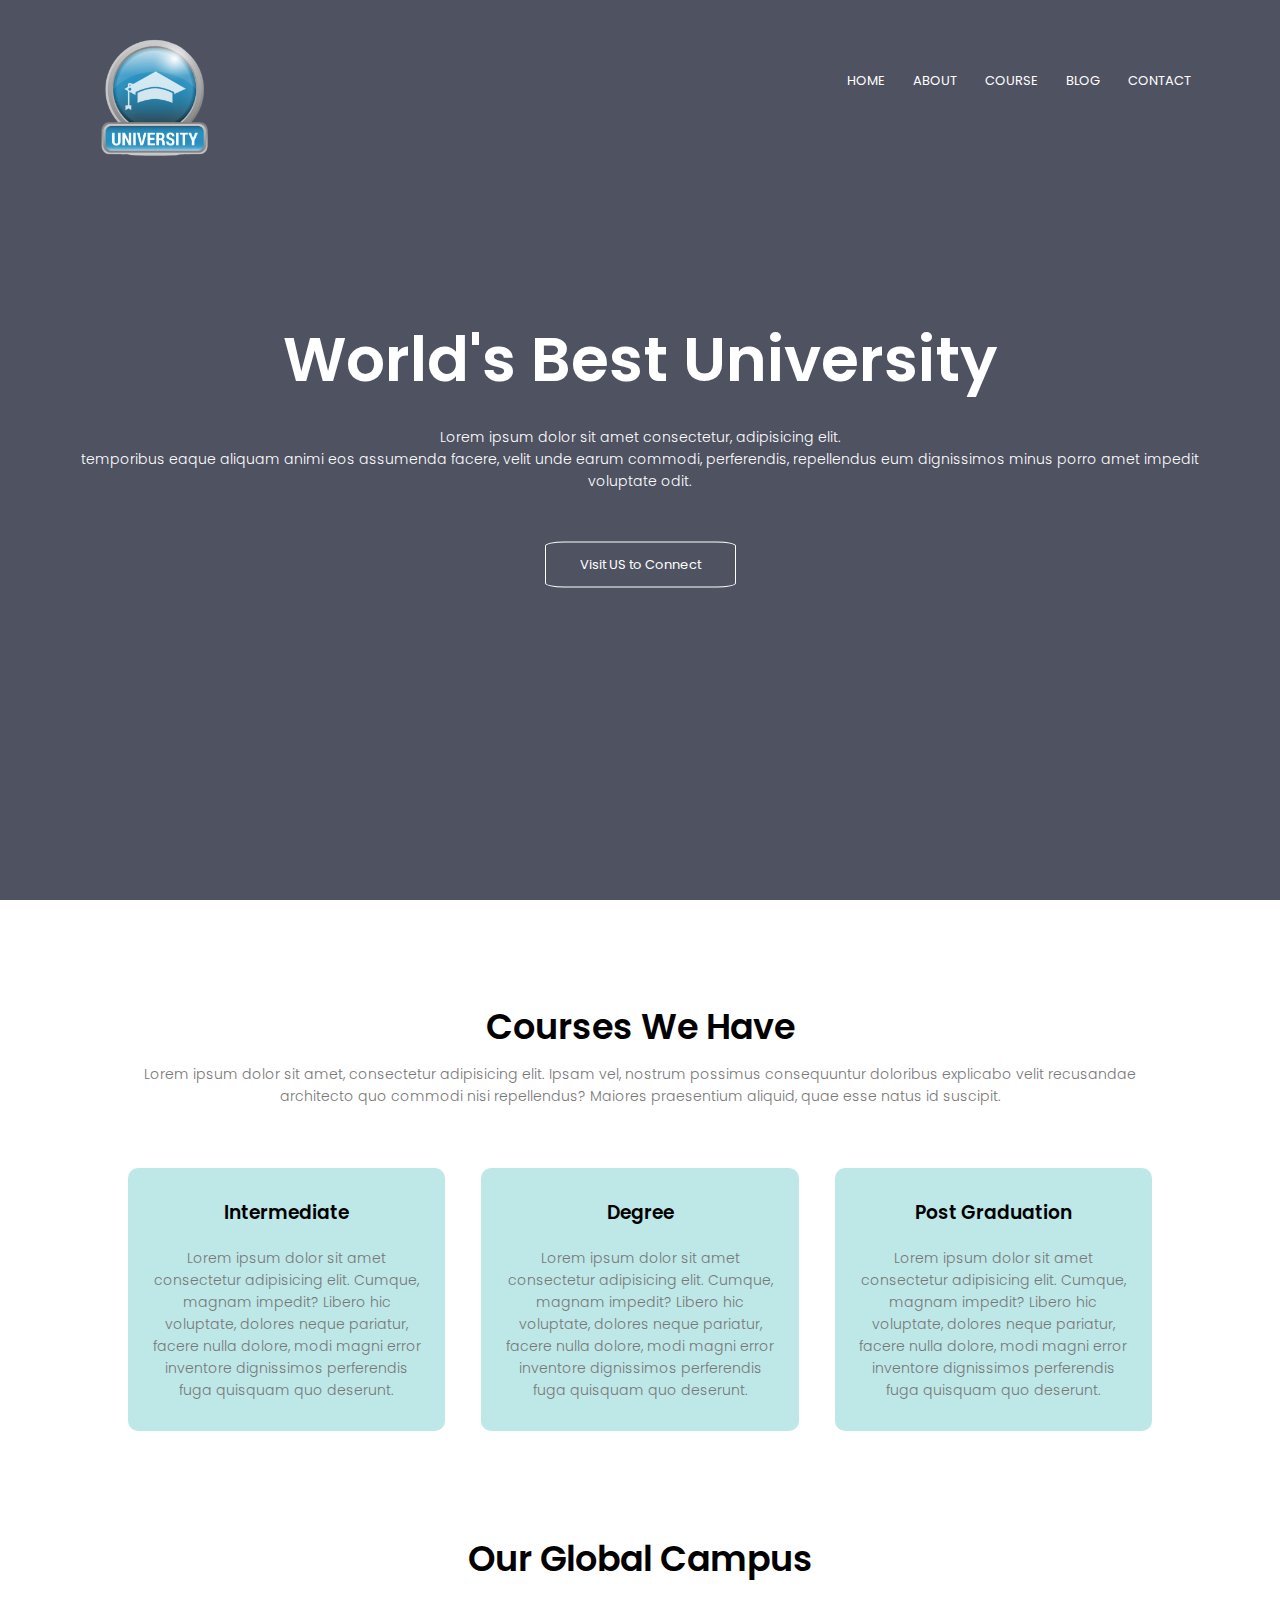
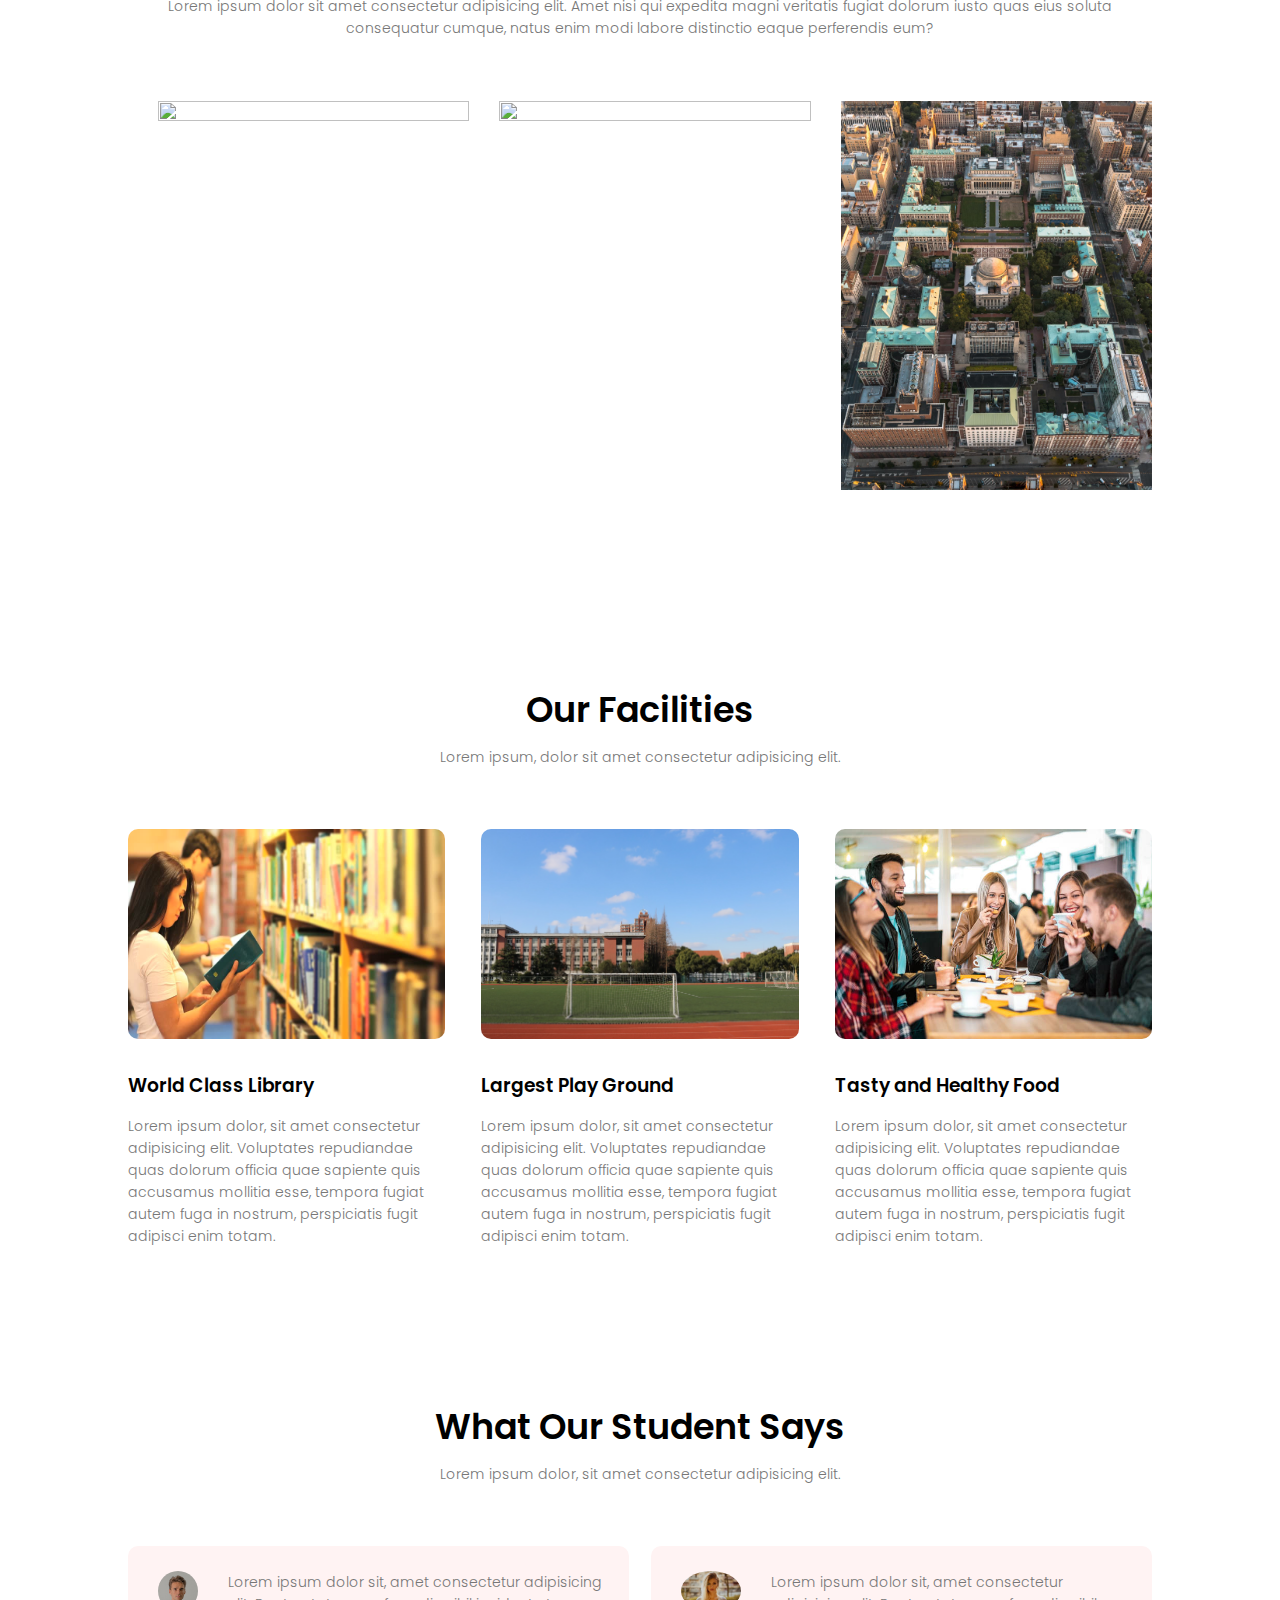
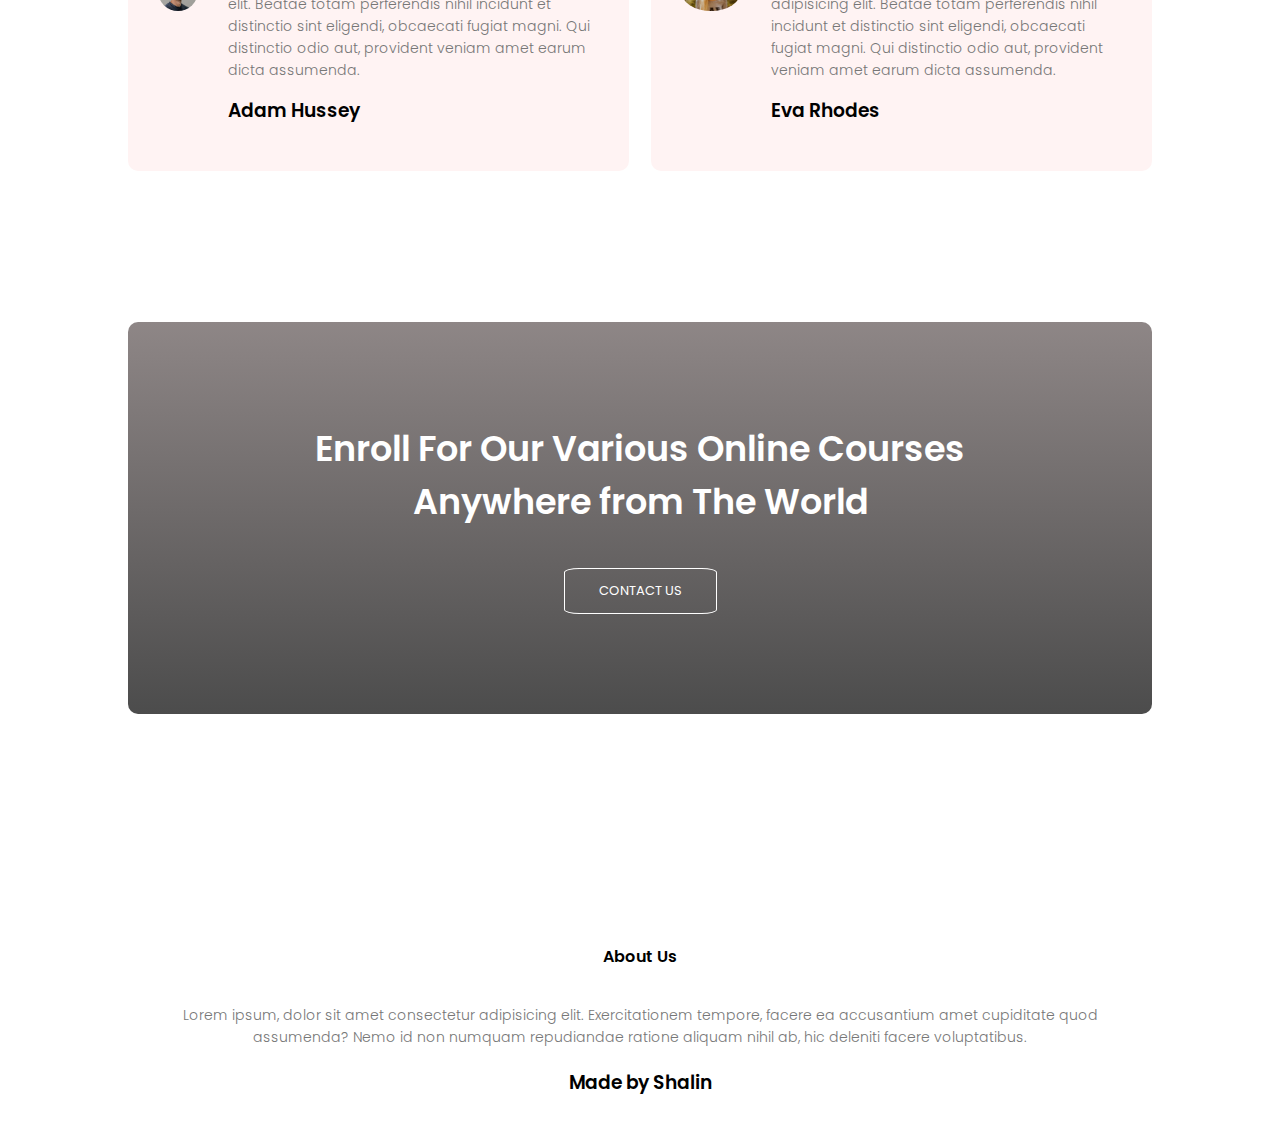
==== index.html @ 760e4505 "Add files via upload" ====
<html lang="en">
<head>
    <meta charset="UTF-8">
    <meta http-equiv="X-UA-Compatible" content="IE=edge">
    <meta name="viewport" content="width=device-width, initial-scale=1.0">
    <title>University Website</title>
    <link rel="stylesheet" href="college website.css">
    <link rel="preconnect" href="https://fonts.googleapis.com">
<link rel="preconnect" href="https://fonts.gstatic.com" crossorigin>
<link href="https://fonts.googleapis.com/css2?family=Poppins:ital,wght@0,400;1,300&display=swap" rel="stylesheet">
<link rel="stylesheet" href="https://cdn.jsdelivr.net/npm/@fortawesome/fontawesome-free@5.15.4/css/fontawesome.min.css">
</head>
<body>
    <section class="header">
        <nav>
            <a href="college website.html"><img src="logo2.png" ></a>
            <div class="nav-links" id="navLinks">
                <i class="fa fa-times" onclick="hideMenu()"></i>
                <ul>
                    <li><a href="">HOME</a></li>
                    <li><a href="">ABOUT</a></li>
                    <li><a href="">COURSE</a></li>
                    <li><a href="">BLOG</a></li>
                    <li><a href="">CONTACT</a></li>
                </ul>
            </div>
            <i class="fa fa-bars" onclick="showMenu()"></i>
        </nav>
<div class="text-box">
<h1>World's Best University</h1>
<p>Lorem ipsum dolor sit amet consectetur, adipisicing elit.<br> temporibus eaque aliquam animi eos assumenda facere, velit unde earum commodi, perferendis, repellendus eum dignissimos minus porro amet impedit voluptate odit.</p>
<a href="" class="hero-btn">Visit US to Connect</a>
</div>
    </section>

<!-- ------course------ -->

<section class="course">
    <h1>Courses We Have</h1>
    <p>Lorem ipsum dolor sit amet, consectetur adipisicing elit. Ipsam vel, nostrum possimus consequuntur doloribus explicabo velit recusandae architecto quo commodi nisi repellendus? Maiores praesentium aliquid, quae esse natus id suscipit.</p>

<div class="row">
    <div class="course-col">
        <h3>Intermediate</h3>
        <p>Lorem ipsum dolor sit amet consectetur adipisicing elit. Cumque, magnam impedit? Libero hic voluptate, dolores neque pariatur, facere nulla dolore, modi magni error inventore dignissimos perferendis fuga quisquam quo deserunt.</p>

    </div>
    <div class="course-col">
        <h3>Degree</h3>
        <p>Lorem ipsum dolor sit amet consectetur adipisicing elit. Cumque, magnam impedit? Libero hic voluptate, dolores neque pariatur, facere nulla dolore, modi magni error inventore dignissimos perferendis fuga quisquam quo deserunt.</p>

    </div>
    <div class="course-col">
        <h3>Post Graduation</h3>
        <p>Lorem ipsum dolor sit amet consectetur adipisicing elit. Cumque, magnam impedit? Libero hic voluptate, dolores neque pariatur, facere nulla dolore, modi magni error inventore dignissimos perferendis fuga quisquam quo deserunt.</p>

    </div>

</div>
</section>

<!-- campus -->

<section class="campus">
    <h1>Our Global Campus</h1>
    <p>Lorem ipsum dolor sit amet consectetur adipisicing elit. Amet nisi qui expedita magni veritatis fugiat dolorum iusto quas eius soluta consequatur cumque, natus enim modi labore distinctio eaque perferendis eum?</p>

    <div class="row">
        <div class="campus-col">
            <img src="campus3.jpg">
            <div class="layer">
                <h3>ITALY</h3>
            </div>
        </div>
        <div class="campus-col">
            <img src="campus10.jpg">
            <div class="layer1">
                <h3>New Jersey</h3>
            </div>
        </div>
        <div class="campus-col">
            <img src="campus9.jpg">
            <div class="layer">
                <h3>Mexico</h3>
            </div>
        </div>


    </div>




</section>

<!-- Facilities -->

<section class="facilities">
    <h1>Our Facilities</h1>
    <p>Lorem ipsum, dolor sit amet consectetur adipisicing elit.</p>

    <div class="row">
        <div class="facilities-col">
            <img src="library.jpg">
            <h3>World Class Library</h3>
            <p>Lorem ipsum dolor, sit amet consectetur adipisicing elit. Voluptates repudiandae quas dolorum officia quae sapiente quis accusamus mollitia esse, tempora fugiat autem fuga in nostrum, perspiciatis fugit adipisci enim totam.</p>
        </div>
        <div class="facilities-col">
            <img src="playground.jpg">
            <h3>Largest Play Ground</h3>
            <p>Lorem ipsum dolor, sit amet consectetur adipisicing elit. Voluptates repudiandae quas dolorum officia quae sapiente quis accusamus mollitia esse, tempora fugiat autem fuga in nostrum, perspiciatis fugit adipisci enim totam.</p>
        </div>
        <div class="facilities-col">
            <img src="cafeteria.jpg">
            <h3>Tasty and Healthy Food</h3>
            <p>Lorem ipsum dolor, sit amet consectetur adipisicing elit. Voluptates repudiandae quas dolorum officia quae sapiente quis accusamus mollitia esse, tempora fugiat autem fuga in nostrum, perspiciatis fugit adipisci enim totam.</p>
        </div>
    </div>

</section>

<!-- testimonials -->


<section class="testimonials">
    <h1>What Our Student Says</h1>
    <p>Lorem ipsum dolor, sit amet consectetur adipisicing elit.</p>

    <div class="row">
        <div class="testimonial-col">
            <img src="user1.jpg">
            <div>
                <p>Lorem ipsum dolor sit, amet consectetur adipisicing elit. Beatae totam perferendis nihil incidunt et distinctio sint eligendi, obcaecati fugiat magni. Qui distinctio odio aut, provident veniam amet earum dicta assumenda.</p>
                <h3>Adam Hussey</h3>
                <i class="fa fa-star"></i>
                <i class="fa fa-star"></i>
                <i class="fa fa-star"></i>
                <i class="fa fa-star"></i>
                <i class="fa fa-star-o"></i>
            </div>
        </div>
        <div class="testimonial-col">
            <img src="user2.jpeg">
            <div>
                <p>Lorem ipsum dolor sit, amet consectetur adipisicing elit. Beatae totam perferendis nihil incidunt et distinctio sint eligendi, obcaecati fugiat magni. Qui distinctio odio aut, provident veniam amet earum dicta assumenda.</p>
                <h3>Eva Rhodes</h3>
                <i class="fa fa-star"></i>
                <i class="fa fa-star"></i>
                <i class="fa fa-star"></i>
                <i class="fa fa-star"></i>
                <i class="fa fa-star-half-o"></i>
            </div>
        </div>
    </div>

</section>

<!-- Call To Action -->

<section class="cta">
    <h1>Enroll For Our Various Online Courses<br> Anywhere from The World</h1>
    <a href="" class="hero-btn">CONTACT US</a>
</section>

<!-- footer -->

<section class="footer">
    <h4>About Us</h4>
    <p>Lorem ipsum, dolor sit amet consectetur adipisicing elit. Exercitationem tempore, facere ea accusantium amet cupiditate quod<br> assumenda? Nemo id non numquam repudiandae ratione aliquam nihil ab, hic deleniti facere voluptatibus.</p>
    <div class="icons">
        <i class="fa-fa-facebook"></i>
        <i class="fa-fa-instagram"></i>
        <i class="fa-fa-twitter"></i>
        <i class="fa-fa-linkedin"></i>
    </div>
    <h3>Made by Shalin</h3>
    

</section>




<!-- ------JavaScript for Toggle Menu------>

    <script>
        var navLinks = document.getElementById("navLinks");
        function showMenu(){
            navLinks.style.right = "0";
        }
        function hideMenu(){
            navLinks.style.right = "-200";
        }



    </script>
</body>
</html>
---- college website.css ----
*{
    margin: 0;
    padding: 0;
    font-family: 'Poppins', sans-serif;
}
.header{
    min-height: 100vh;
    width: 100%;
    background-image: linear-gradient(rgba(4,9,30,0.7),rgba(4,9,30,0.7)),url(university1.jpg);
    background-position: center;
    background-size: cover;
    position: relative;
}
nav{
    display: flex;
    padding: 2% 6%;
    justify-content: space-between;
    align-items: center;
    
}
img{
    height: 20%;
    width: 30%;
    margin-bottom: 30%;
}
.nav-links{
    flex: 1;
    text-align: right;
}
.nav-links ul li{
    list-style: none;
    display: inline-block;
    padding: 8px 12px;
    position: relative;
   margin-bottom: 30%;
}
.nav-links ul li a{
    color: white;
    text-decoration: none;
    font-size: 13px;
}
.nav-links ul li::after{
    content: '';
    width: 0%;
    height: 2px;
    background: #be36f4;
    display: block;
    margin: auto;
    transition: 0.5s;
}
.nav-links ul li:hover::after{
    width: 100%;
}
.text-box{
    width: 90%;
    color: white;
    position: absolute;
    top: 50%;
    left: 50%;
    transform: translate(-50%,-50%);
    text-align: center;
}
.text-box h1{
    font-size: 62px;

}
.text-box p{
    margin: 10px 0 40px;
    font-size: 14px;
    color:white;
}
.hero-btn{
    display: inline-block;
    text-decoration: none;
    color: #fff;
    border: 1px solid white;
    border-radius: 10%;
    padding: 12px 34px;
    font-size: 13px;
    background: transparent;
    position: relative;
    cursor: pointer;
}
.hero-btn:hover{
    border: 1px solid #be36f4;
    background: #be36f4;
    transition: 1s;
}
nav .fa{
    display: none;
}



@media(max-width: 700px){
    .text-box h1{
        font-size: 20px;
        
    }
    .nav-links ul li{
        display: block;
    }
    .nav-links{
        position: absolute;
        background: #be36f4;
        height: 100vh;
        width: 200px;
        top: 0;
        right: -200px;
        text-align: left;
        z-index: 2;
        transition: 1s;

    }
    nav .fa{
        display: block;
        color: #fff;
        margin: 10px;
        font-size: 22px;
        cursor: pointer;
    }
    .nav-links ul{
        padding: 30px;
    }
}


/* ----course---- */

.course{
    width: 80%;
    margin: auto;
    text-align: center;
    padding-top: 100px;
}
h1{
    font-size: 35px;
    font-weight: 600;
   

}
p{
    color: #777;
    font-size: 14px;
    font-weight: 300;
    line-height: 22px;
    padding: 10px;
}
.row{
    margin-top: 5%;
    display: flex;
    justify-content: space-between;
}
.course-col{
    flex-basis: 31%;
    background: #bee7e7;
    border-radius: 10px;
    margin-bottom: 5%;
    padding: 20px 12px;
    box-sizing: border-box;
}
h3{
    text-align: center;
    font-weight: 600;
    margin: 10px 0;
}
.course-col:hover{
    box-shadow: 0 0 20px 0px rgba(0, 0, 0,0.2);
}
@media(max-width: 700px){
    .row{
        flex-direction: column;
    }
}


/* campus */

.campus{
    width: 80%;
    margin: auto;
    text-align: center;
    padding-top: 50px;
}
.campus-col{
    flex-basis: 32%;
    border-radius: 10px;
    margin-left: 30px;
    position: relative;
    height: max-content;   
}
.campus-col img{
    width: 100%;
    display: block;
}
.layer{
    background: transparent;
    height: 81.2%;
    width: 100%;
    position: absolute;
    top: 0;
    left: 0;
    transition: 0.5s;
}
.layer:hover{
    background: rgba(211, 105, 105, 0.7);
    
}
.layer h3{
    width: 100%;
    font-weight: 500;
    color: #fff;
    font-size: 26px;
    bottom: 0;
    left: 50%;
    transform: translateX(-50%);
    position: absolute;
    opacity: 0;
    transition: 0.5s;
}
.layer:hover h3{
    bottom: 49%;
    opacity: 1;

}
.layer1{
    background: transparent;
    height: 83%;
    width: 100%;
    position: absolute;
    top: 0;
    left: 0;
    transition: 0.5s;

}
.layer1:hover{
    background: rgba(211, 105, 105, 0.7);
}
.layer1 h3{
    width: 100%;
    font-weight: 500;
    color: #fff;
    font-size: 26px;
    bottom: 0;
    left: 50%;
    transform: translateX(-50%);
    position: absolute;
    opacity: 0;
    transition: 0.5s
}
.layer1:hover h3{
    bottom: 49%;
    opacity: 1;
}

/* Facilities */

.facilities{
    width: 80%;
    margin: auto;
    text-align: center;
    padding-top: 100px;
}
.facilities-col{
    flex-basis: 31%;
    border-radius: 10px;
    margin-bottom: 5%;
    text-align: left;
}
.facilities-col img{
    height: 50%;
    width: 100%;
    border-radius: 10px;
    margin-bottom: 5%;

}
.facilities-col p{
    padding: 0;
}
.facilities-col h3{
    margin-top: 16px;
    margin-bottom: 15px;
    text-align: left;

}

/* testimonials */

.testimonials{
    width: 80%;
    margin: auto;
    padding-top: 100px;
    text-align: center;
}
.testimonial-col{
    flex-basis: 44%;
    border-radius: 10px;
    margin-bottom: 5%;
    text-align: left;
    background: #fff3f3;
    padding: 25px;
    cursor: pointer;
    display: flex;
}
.testimonial-col img{
    height: 40px;
    margin-left: 5px;
    margin-right: 30px;
    border-radius: 50%;
}
.testimonial-col p{
    padding: 0;
}
.testimonial-col h3{
    margin-top: 15px;
    text-align: left;
}

/* call to action */

.cta{
    margin: 100px auto;
    width: 80%;
    background-image: linear-gradient(rgba(94, 83, 83, 0.7),rgba(0,0,0,0.7)),url(enroll.png);
    background-position: center;
    background-size: cover;
    border-radius: 10px;
    text-align: center;
    padding: 100px 0;
}
.cta h1{
    color: #fff;
    margin-bottom: 40px;
    padding: 0;
}
@media(max-width: 700px){
    .cta h1{
        font-size: 24px;
    }
}

/* footer */

.footer{
    width: 100%;
    text-align: center;
    padding: 30px 0;
}
.footer h4{
    margin-bottom: 25px;
    margin-top: 100px;
    font-weight: 600;
}
.icons .fa{
    color: royalblue;
    margin: 0 13px;
    cursor: pointer;
    padding: 18px 0;
}

/* about us page */

.sub-header{
    height: 70vh;
    width: 100%;
    background-image: linear-gradient(rgba(43, 46, 59, 0.479),rgba(104, 97, 141, 0.7)),url(about3.jpg);
    background-position: center;
    background-size: cover;
    text-align: center;
    
}
.sub-header h1{
    margin-bottom: 100%;
    margin-top: -100px;
    color: #fff;
}
.about-us{
    width: 80%;
    margin: auto;
    padding-top: 80px;
    padding-bottom: 50px;
}
.about-col{
    flex-basis: 48%;
    padding: 30px 2px;
}
.about-col img{
    width: 100%;
    height: 100%;
}
.about-col h1{
    padding-top: 0;
    margin-top: 30%;
}
.about-col p{
    padding: 15px 0 55px;
}
.bro-btn{
    border: 1px solid #be36f4;
    background: transparent;
    color: #be36f4;
}
.bro-btn:hover{
    color: #fff;
}

/* blog-content */

.blog-content{
    width: 80%;
    margin: auto;
    padding: 60px 0;
}
.blog-left{
    flex-basis: 65%;
}
.blog-left img{
    width: 50%;
    height: 50%;
    margin-left: 20%;
}
.blog-left h2{
    color: #222;
    font-weight: 600;
    margin-top: -200px;
    margin-left: 20%;
}
.blog-left p{
    color: #999;
    padding: 0;
    margin-left: 50px;
}
.blog-right{
    flex-basis: 32%;    
}
.blog-right h3{
    background: #be36f4;
    color: #fff;
    padding: 7px 0;
    font-size: 16px;
    margin-bottom: 20px;
    margin-right: 50px;
}
.blog-right div{
    display: flex;
    align-items: center;
    justify-content: space-between;
    color: #555;
    padding: 8px;
    box-sizing: border-box;
    margin-right: 50px;
}
.comment-box{
    border: 1px solid #ccc;
    margin: 50px 0;
    padding: 10px 20px;
}
.comment-box h3{
    text-align: left;
}
.comment-form input, .comment-form textarea{
    width: 100%;
    padding: 10px;
    margin: 15px 0;
    box-sizing: border-box;
    border: none;
    outline: none;
    background: #f0f0f0;
}
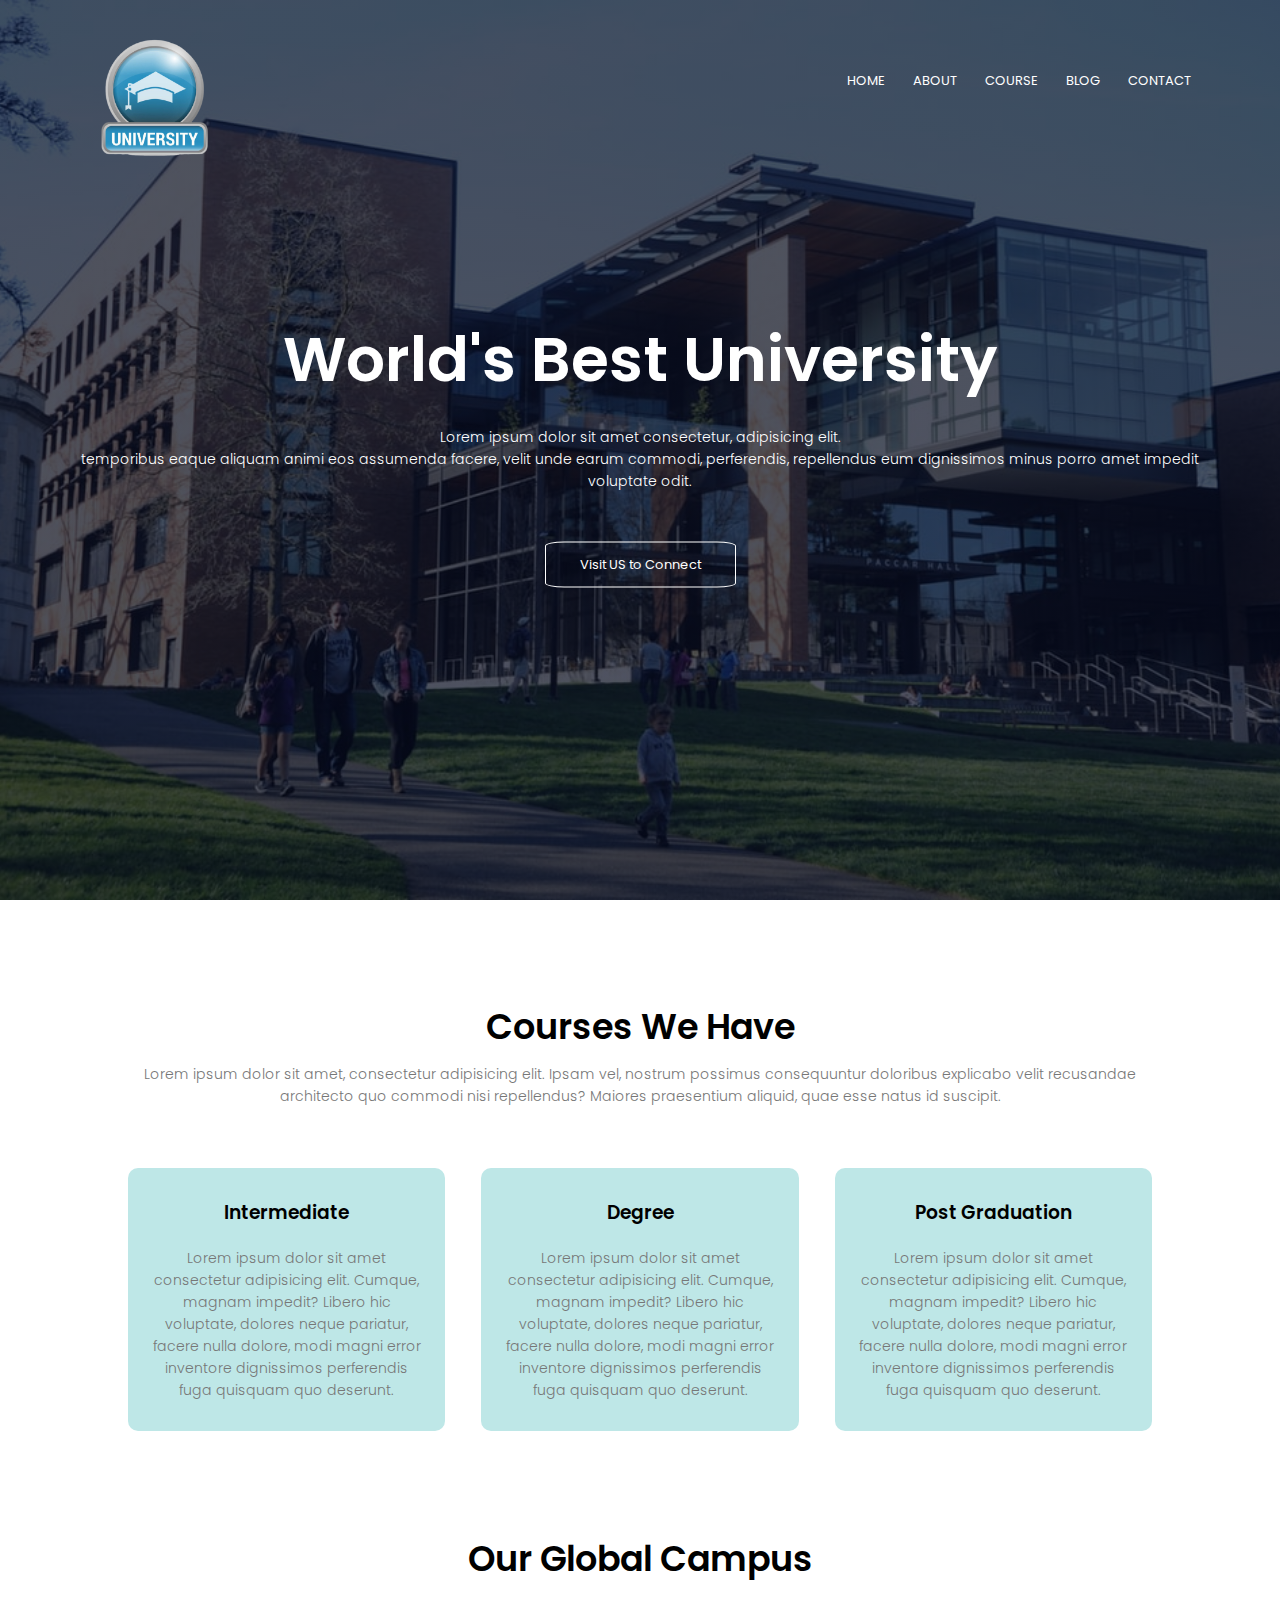
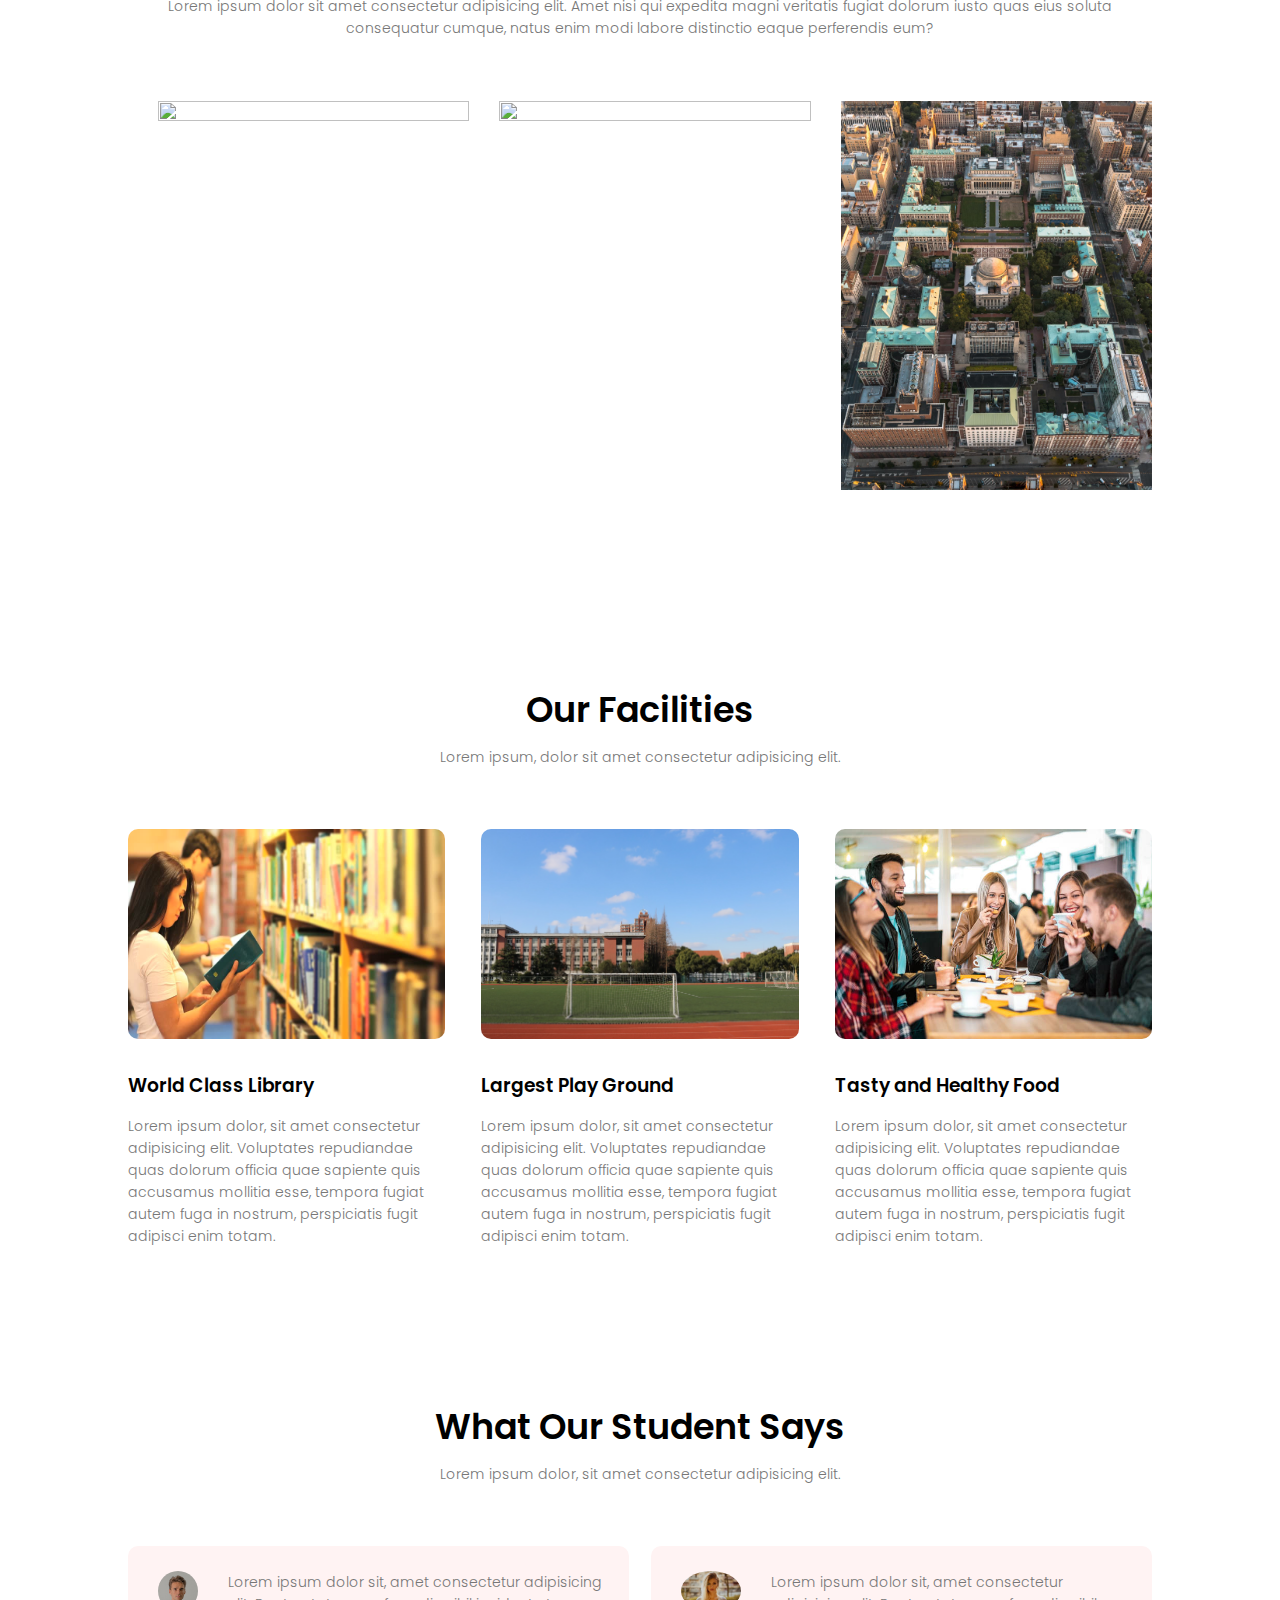
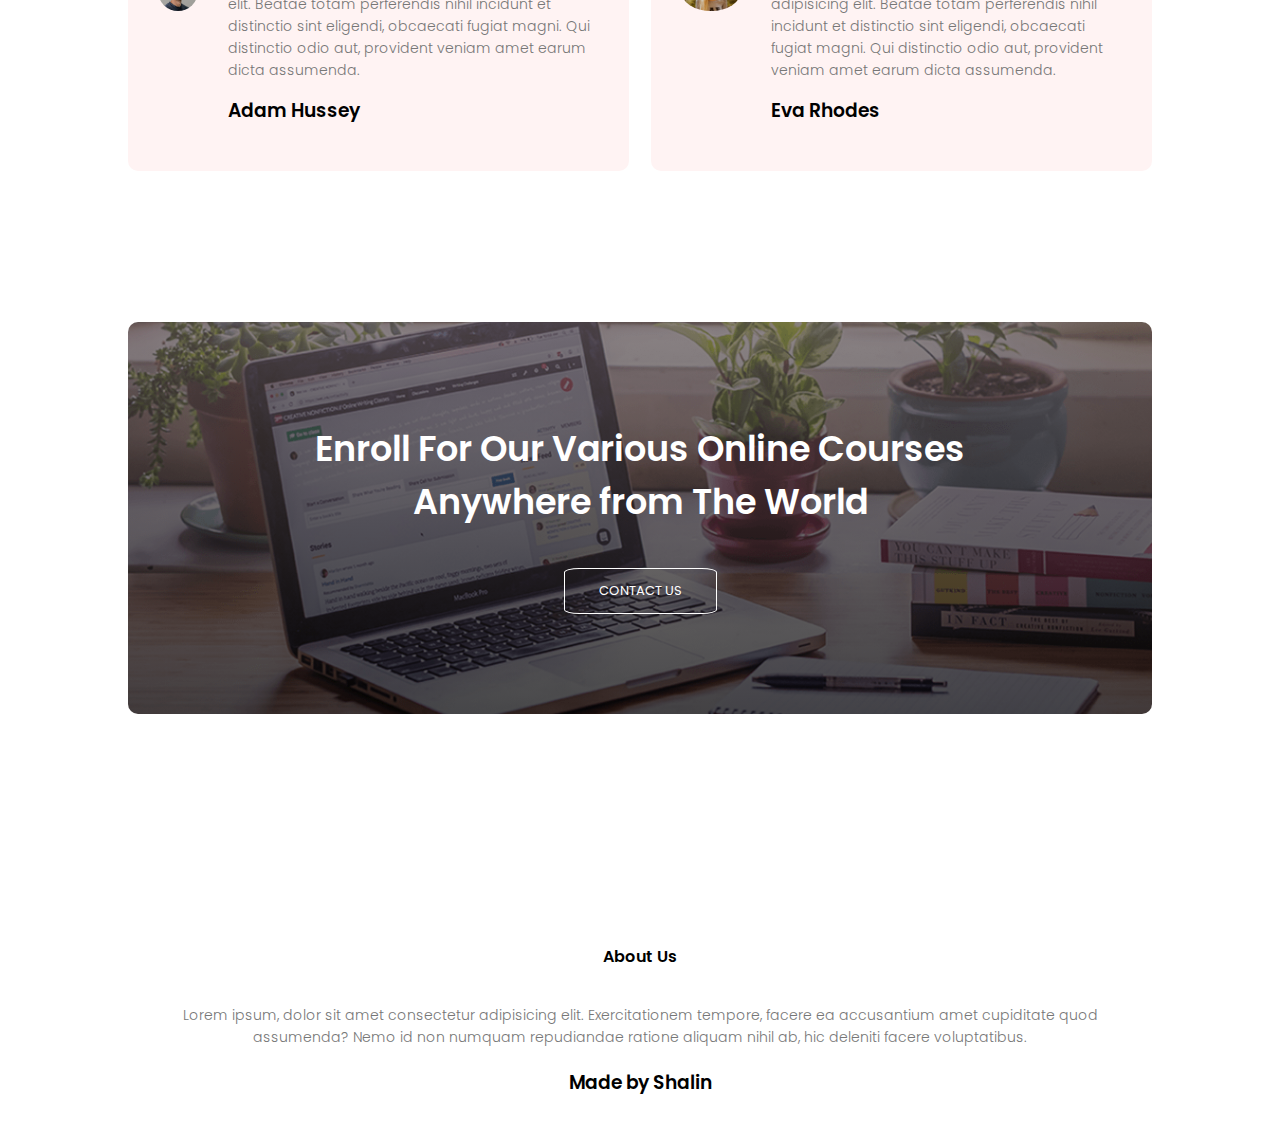
==== commit 41f99c34: "Update index.html" ====
--- a/index.html
+++ b/index.html
@@ -18,7 +18,7 @@
                 <i class="fa fa-times" onclick="hideMenu()"></i>
                 <ul>
                     <li><a href="">HOME</a></li>
-                    <li><a href="">ABOUT</a></li>
+                    <li><a href="about.html">ABOUT</a></li>
                     <li><a href="">COURSE</a></li>
                     <li><a href="">BLOG</a></li>
                     <li><a href="">CONTACT</a></li>
